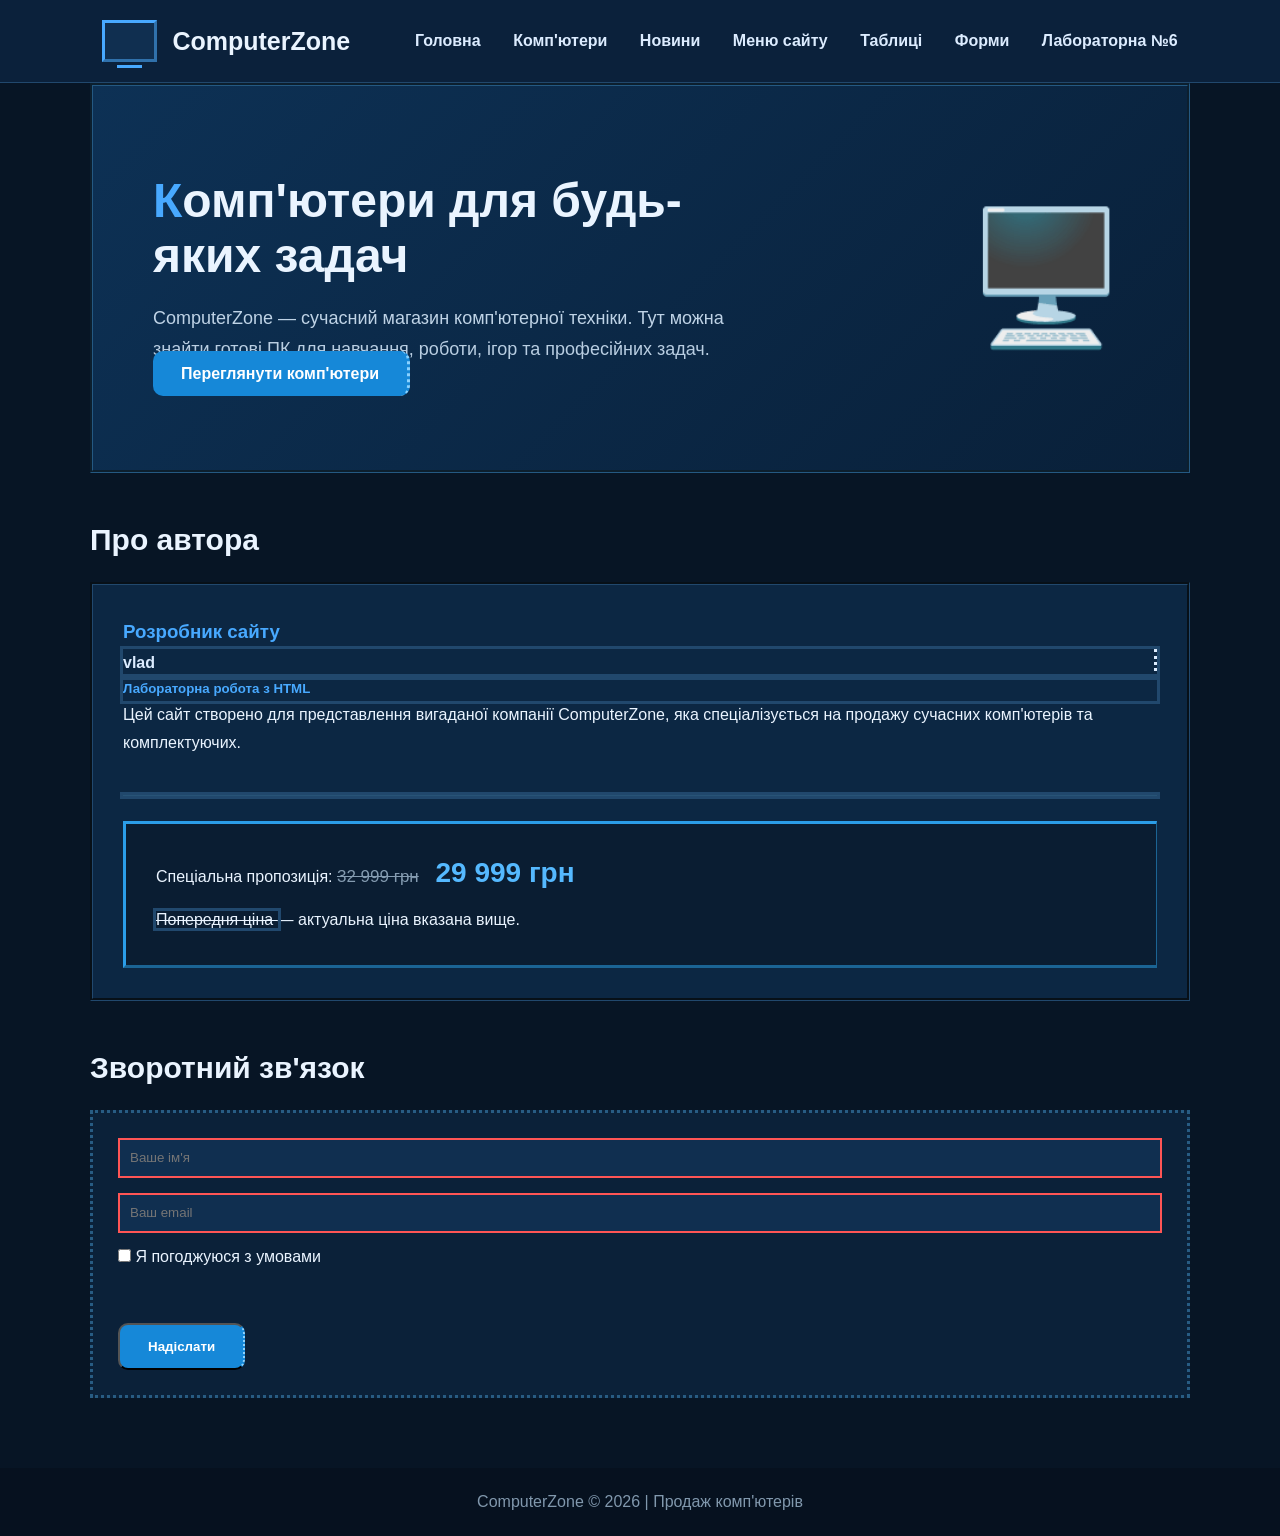
==== index.html @ d8182269 "Lab 6: complete SVG graphics variant 2" ====
<!DOCTYPE html>
<html lang="uk">
<head>
    <meta charset="UTF-8">
    <meta name="author" content="vlad">
    <meta name="viewport" content="width=device-width, initial-scale=1.0">
    <title>ComputerZone — Продаж комп'ютерів</title>

    <link rel="stylesheet" href="style.css">
</head>

<body>

<header>
    <div class="logo">
        <div class="pc-icon"></div>
        ComputerZone
    </div>

    <nav>
        <a href="index.html">Головна</a>
        <a href="company.html">Комп'ютери</a>
        <a href="news.html">Новини</a>
        <a href="menu.html">Меню сайту</a>
        <a href="tables.html">Таблиці</a>
        <a href="forms.html">Форми</a>
        <a href="lab6.html">Лабораторна №6</a>

    </nav>
</header>

<section class="hero">
    <div class="hero-text">
        <h1>Комп'ютери для будь-яких задач</h1>

        <p style="color:#b9cee2;" dir="ltr" align="left">
            ComputerZone — сучасний магазин комп'ютерної техніки.
            Тут можна знайти готові ПК для навчання, роботи,
            ігор та професійних задач.
        </p>

        <a class="button" href="company.html">Переглянути комп'ютери</a>
    </div>

    <div class="hero-pc">🖥️</div>
</section>

<section class="section">
    <h2>Про автора</h2>

    <div class="author">
        <h3 style="color:#48a9ff;" dir="ltr" align="left">
            Розробник сайту
        </h3>

        <h4 align="left" style="color:#dcecff;" title="Інформація про автора">
            vlad
        </h4>

        <h5 title="Навчальна робота" align="left" id="author-info">
            Лабораторна робота з HTML
        </h5>

        <p style="line-height:1.7;" dir="ltr" align="left">
            Цей сайт створено для представлення вигаданої компанії
            ComputerZone, яка спеціалізується на продажу сучасних
            комп'ютерів та комплектуючих.
        </p>

        <br>

        <hr title="Розділ інформації" class="separator"
            style="border:0;border-top:1px solid #285477;">

        <div class="offer">
            <p>
                Спеціальна пропозиція:
                <span class="old-price">
                    <strike width="200" size="3" align="center">32 999 грн</strike>
                </span>
                <span class="new-price">29 999 грн</span>
            </p>

            <p style="margin-top:10px;">
                <s id="oldOffer" title="Попередня пропозиція" lang="uk">
                    Попередня ціна
                </s>
                — актуальна ціна вказана вище.
            </p>
        </div>
    </div>
</section>

<section class="section">
    <h2>Зворотний зв'язок</h2>

    <div class="contact-form">
        <form>
            <input 
                type="text" 
                name="username" 
                placeholder="Ваше ім'я"
                required
            >

            <input 
                type="email" 
                name="email" 
                placeholder="Ваш email"
                required
            >

            <label>
                <input 
                    type="checkbox" 
                    name="agreement"
                    required
                >
                Я погоджуюся з умовами
            </label>

            <br><br>

            <button type="submit" class="button">
                Надіслати
            </button>
        </form>
    </div>
</section>

<footer>
    ComputerZone © 2026 | Продаж комп'ютерів
</footer>

</body>
</html>
---- style.css ----
/* ================================
   ЛАБОРАТОРНА РОБОТА №2
   Таблиця каскадних стилів
   ComputerZone
   ================================ */

/* Універсальний селектор */
* {
    box-sizing: border-box;
    margin: 0;
    padding: 0;
}

/* Селектор ідентифікатора */
#author-info {
    color: #48a9ff !important;
    margin-left: auto;
    margin-right: auto;
}

/* Основні стилі сторінки */
body {
    font-family: Arial, sans-serif;
    background-color: #071525;
    color: #eaf4ff;
    direction: ltr;
    unicode-bidi: normal;
}

/* ================================
   HEADER
   ================================ */

header {
    background-color: #0b213b;
    padding: 20px 8%;
    display: flex;
    justify-content: space-between;
    align-items: center;

    border-bottom-width: thin;
    border-bottom-color: #21486d;
    border-bottom-style: solid;

    position: relative;
    z-index: auto;
}

.logo {
    display: flex;
    align-items: center;
    gap: 15px;
    font-size: 25px;
    font-weight: bold;
}

.pc-icon {
    width: 55px;
    height: 42px;

    border-left-width: medium;
    border-right-width: medium;
    border-color: #48a9ff;
    border-style: outset;

    position: relative;
    background-color: #102f50;
}

/* Псевдоелемент */
.pc-icon::after {
    content: "";
    position: absolute;
    width: 25px;
    height: 3px;
    background-color: #48a9ff;
    bottom: -9px;
    left: 12px;
}

/* Контекстний селектор */
nav a {
    color: #dcecff;
    text-decoration: none;
    margin-left: 28px;
    font-weight: bold;
}

/* Сусідній селектор */
nav a + a {
    margin-left: 28px;
}

/* Псевдоклас */
nav a:hover {
    color: #48a9ff;
}

/* :active */
nav a:active {
    color: white;
}

/* ================================
   HERO
   ================================ */

.hero {
    margin-left: auto;
    margin-right: auto;
    margin-bottom: 50px;

    max-width: 1100px;
    min-width: 300px;
    min-height: 390px;

    padding: 60px;

    border-color: #245982;
    border-style: groove;

    background-color: #0d3155;
    background-image: linear-gradient(135deg, #0d3155, #092039);
    background-attachment: scroll;
    background-position: bottom;

    display: flex;
    align-items: center;
    justify-content: space-between;
    gap: 40px;

    position: relative;
    z-index: auto;
}

.hero-text {
    max-width: 620px;
}

.hero h1 {
    font-size: 48px;
    margin-bottom: 20px;
}

/* ::first-letter */
.hero h1::first-letter {
    color: #48a9ff;
}

/* ::first-line */
.hero p::first-line {
    color: #bfd3e6;
}

.hero p {
    color: #b9cee2;
    font-size: 18px;
    line-height: 1.7;
    overflow: visible;
}

.hero-pc {
    font-size: 130px;
}

.button {
    display: inline;
    margin-top: 28px;
    padding: 14px 28px;

    background-color: #1688d8;
    color: white;

    border-right-style: dotted;
    border-right-color: #8bd2ff;

    text-decoration: none;
    border-radius: 10px;
    font-weight: bold;
}

/* :hover */
.button:hover {
    background-color: #31a4f2;
}

/* ================================
   SECTION
   ================================ */

.section {
    max-width: 1100px;
    margin-left: auto;
    margin-right: auto;
    margin-bottom: 50px;
}

.section h2 {
    font-size: 30px;
    margin-bottom: 25px;
}

/* Перший дочірній елемент */
.author > h3:first-child {
    color: #48a9ff;
}

/* first-of-type */
.author p:first-of-type {
    line-height: 1.7;
}

/* last-of-type */
.author p:last-of-type {
    padding-bottom: 10px;
}

.author {
    background-color: #0c2743;
    padding: 30px;

    border-color: #21486d;
    border-style: groove;

    line-height: 1.8;
}

.offer {
    margin-top: 25px;
    margin-bottom: auto;

    padding: 25px;
    padding-left: 30px;
    padding-bottom: 20px;

    background-color: #0a1d32;

    border-left-width: medium;
    border-right-width: thin;
    border-color: #2b9de8;
    border-style: outset;
}

.old-price {
    color: #849bb0;
    font-size: 17px;
}

.new-price {
    color: #55b9ff;
    font-size: 28px;
    font-weight: bold;

    margin-left: 12px;
    margin-right: auto;
}

/* Атрибутний селектор [attr] */
[title] {
    outline-style: solid;
    outline-color: #21486d;
}

/* Атрибутний селектор [attr=value] */
[lang="uk"] {
    direction: ltr;
}

/* Атрибутний селектор [attr~=value] */
[title~="Інформація"] {
    border-right-style: dotted;
}

/* ================================
   ФОРМА
   ================================ */

.contact-form {
    margin-left: auto;
    margin-right: auto;
    margin-bottom: 30px;

    padding: 25px;

    background-color: #0b2139;

    border-color: #285c83;
    border-style: dotted;
}

.contact-form input {
    width: 100%;
    height: 40px;
    padding: 10px;
    margin-bottom: 15px;

    background-color: #102f50;
    color: white;

    border-color: #285c83;
    border-style: solid;
}

/* :focus */
.contact-form input:focus {
    outline-style: solid;
    outline-color: #48a9ff;
}

/* :invalid */
.contact-form input:invalid {
    border-color: #ff5555;
}

/* [type] */
input[type] {
    line-height: normal;
}

/* [type=value] */
input[type="checkbox"] {
    width: auto;
    height: auto;
}

/* :checked */
input[type="checkbox"]:checked {
    outline-style: solid;
    outline-color: #48a9ff;
}

/* ================================
   COMPANY PAGE
   ================================ */

.container {
    max-width: 1150px;
    margin-left: auto;
    margin-right: auto;
    margin-bottom: 50px;
}

.intro {
    padding: 50px;

    border-color: #285c83;
    border-style: groove;

    background-color: #103b62;
    background-image: linear-gradient(135deg, #103b62, #0a2038);
    background-position: right;

    margin-bottom: 35px;

    display: flex;
    justify-content: space-between;
    align-items: center;
    gap: 40px;

    position: relative;
}

.intro h1 {
    font-size: 42px;
    margin-bottom: 18px;
}

.intro p {
    color: #bfd3e6;
    line-height: 1.7;
    font-size: 17px;
}

.intro-icon {
    font-size: 110px;
}

.info {
    background-color: #0b2139;
    padding: 25px;
    margin-bottom: 30px;

    border-color: #21486d;
    border-style: dotted;

    line-height: 1.8;
}

.info p:first-of-type::first-letter {
    font-size: 28px;
    color: #48a9ff;
}

.technical {
    direction: ltr;
    unicode-bidi: bidi-override;
    overflow: scroll;
    max-height: 150px;
}

table {
    width: 100%;
    background-color: #0b2139;
    display: table;
    overflow: visible;
}

th {
    background-color: #145486;
    padding: 18px 12px;
    text-align: left;

    vertical-align: top;
}

td {
    padding: 16px 12px;
    border-bottom-width: thin;
    border-bottom-color: #203e59;
    border-bottom-style: dotted;

    color: #cbdbea;
    vertical-align: baseline;
}

/* Селектор сусідів */
th + th {
    border-left-width: thin;
    border-left-color: #285c83;
    border-left-style: dotted;
}

/* :hover */
tr:hover {
    background-color: #102f4e;
}

.badge {
    background-color: #17699e;
    padding: 5px 10px;
    border-radius: 20px;
    font-size: 13px;
}

/* ================================
   NEWS
   ================================ */

.news-hero {
    min-height: 330px;
    padding: 50px;

    border-color: #285c83;
    border-style: groove;

    background-color: #0e3b62;
    background-position: bottom;

    margin-bottom: 40px;

    display: flex;
    justify-content: space-between;
    align-items: center;
    gap: 40px;
}

.news-hero h1 {
    font-size: 42px;
    margin-bottom: 20px;
}

.news-hero p {
    color: #bfd3e6;
    line-height: 1.7;
    font-size: 17px;
}

.news-icon {
    font-size: 100px;
}

.date {
    display: inline;
    margin-bottom: 15px;
    color: #54baff;
    font-size: 14px;
    font-weight: bold;
}

.news-grid {
    display: table;
    width: 100%;
}

article {
    background-color: #0b2139;

    border-color: #21486d;
    border-style: groove;

    border-right-width: thin;

    padding: 28px;
    margin-bottom: 25px;

    position: static;
}

article h2 {
    margin-bottom: 15px;
    font-size: 23px;
}

article p {
    color: #b8cadb;
    line-height: 1.7;
}

/* first-of-type */
article p:first-of-type::first-line {
    color: #54baff;
}

/* last-of-type */
article p:last-of-type {
    margin-bottom: 10px;
}

aside {
    margin-top: 35px;
    margin-bottom: 30px;

    background-color: #0a1c30;

    padding: 28px;
    padding-left: 35px;

    border-left-width: medium;
    border-left-color: #2699e4;
    border-left-style: outset;

    color: #b8cadb;

    clear: left;
}

.tag {
    display: inline;
    background-color: #155b8b;
    padding: 5px 10px;
    border-radius: 15px;
    font-size: 12px;
    margin-bottom: 15px;
}

/* ================================
   FOOTER
   ================================ */

footer {
    margin-top: 70px;
    margin-left: auto;
    margin-right: auto;
    margin-bottom: 0;

    padding: 25px;

    text-align: center;

    background-color: #06111f;
    color: #8198ad;

    visibility: visible;
}

/* ================================
   ДОДАТКОВІ ВЛАСТИВОСТІ
   ================================ */

/* float */
.hero-pc,
.intro-icon,
.news-icon {
    float: none;
}

/* clear */
footer {
    clear: none;
}

/* visibility */
.separator {
    visibility: visible;
}

/* overflow */
.info {
    overflow: visible;
}

/* clip */
.pc-icon {
    clip: rect(0, 55px, 42px, 0);
}

/* =========================================
   ДОДАТКОВІ ВЛАСТИВОСТІ ЗА ВАРІАНТОМ
   ========================================= */

/* display */
.display-inline {
    display: inline;
}

.display-run-in {
    display: run-in;
}

.display-table-row {
    display: table-row;
}

.display-table-cell {
    display: table-cell;
}

.display-table {
    display: table;
}

.display-table-column {
    display: table-column;
}

/* position */
.position-static {
    position: static;
}

.position-relative {
    position: relative;
}

/* z-index */
.position-relative {
    z-index: auto;
}

/* float */
.float-left {
    float: left;
}

.float-none {
    float: none;
}

/* clear */
.clear-none {
    clear: none;
}

.clear-left {
    clear: left;
}

/* unicode-bidi */
.bidi-normal {
    unicode-bidi: normal;
}

.bidi-override {
    unicode-bidi: bidi-override;
}

/* line-height */
.line-normal {
    line-height: normal;
}

.line-custom {
    line-height: 30px;
}

/* vertical-align */
.align-baseline {
    vertical-align: baseline;
}

.align-top {
    vertical-align: top;
}

.align-text-bottom {
    vertical-align: text-bottom;
}

.align-text-top {
    vertical-align: text-top;
}

/* overflow */
.overflow-visible {
    overflow: visible;
}

.overflow-scroll {
    overflow: scroll;
}

/* visibility */
.visible {
    visibility: visible;
}

.hidden {
    visibility: hidden;
}

/* background-position */
.bg-bottom {
    background-position: bottom;
}

.bg-right {
    background-position: right;
}

/* background attachment */
.bg-scroll {
    background-attachment: scroll;
}



/* ==========================================
   LABORATORY WORK 3 — VARIANT 2
   Lists, menu and hyperlinks
   ========================================== */

.lists-page,
.menu-page {
    padding-top: 35px;
}

.lists-hero,
.menu-hero {
    padding: 35px;
    margin-bottom: 25px;
    background: linear-gradient(135deg, #103b62, #0a2038);
    border: 1px solid #285c83;
    border-radius: 14px;
}

.lists-hero h1,
.menu-hero h1 {
    color: #48a9ff;
    font-size: 34px;
    margin-bottom: 15px;
}

.lists-hero p,
.menu-hero p {
    color: #bfd3e6;
    line-height: 1.8;
}

.list-card,
.menu-card {
    padding: 28px;
    margin-bottom: 25px;
    background-color: #0b2139;
    border: 1px solid #21486d;
    border-radius: 12px;
}

.list-card h2,
.menu-card h2 {
    color: #48a9ff;
    margin-bottom: 18px;
}

.list-card h2::before {
    content: "› ";
    color: #48a9ff;
}

/* Нумерований список */

.number-list {
    list-style-type: decimal;
    list-style-image: none;
    list-style-position: outside;
    list-style: decimal outside;
    padding-left: 30px;
    line-height: 2;
    counter-reset: product-counter;
}

.number-list li {
    padding-left: 5px;
}

.number-list li::before {
    counter-increment: product-counter;
    content: "";
}

/* Маркований список */

.custom-list,
.equipment-items {
    list-style-type: circle;
    list-style-image: none;
    list-style-position: inside;
    list-style: circle inside;
    padding-left: 10px;
    line-height: 2.1;
}

.custom-list li::marker,
.equipment-items li::marker {
    color: #48a9ff;
}

/* Список визначень */

.definition-list dt {
    color: #54baff;
    font-weight: bold;
    margin-top: 16px;
    margin-bottom: 5px;
}

.definition-list dd {
    color: #bfd3e6;
    margin-left: 25px;
    line-height: 1.8;
}

/* Старий тег dir: зберігаємо його в HTML,
   а відображення списку налаштовуємо через CSS. */

.equipment-list {
    display: block;
    padding-left: 10px;
    color: #bfd3e6;
}

.equipment-list ul {
    margin-top: 8px;
}

/* Рядок marquee: рух забезпечується CSS-анімацією */

.marquee-box {
    overflow: hidden;
    background: #103b62;
    border-radius: 6px;
    padding: 12px;
}

.moving-text {
    display: block;
    color: #ffffff;
    font-weight: bold;
}

/* Додатковий напис біля застарілого command */

.command-example {
    display: flex;
    flex-wrap: wrap;
    align-items: center;
    gap: 12px;
    padding: 12px;
    margin: 12px 0;
    background: #102f50;
    border-radius: 6px;
    color: #bfd3e6;
}

.command-example command {
    display: inline-block;
    padding: 8px 14px;
    border: 1px solid #48a9ff;
    border-radius: 5px;
    font-weight: bold;
}

/* Навігаційні меню */

.menu-links {
    list-style-type: square;
    list-style-position: inside;
    padding-left: 5px;
}

.menu-links li {
    padding: 12px 15px;
    margin-bottom: 10px;
    background-color: #102f50;
    border-left: 3px solid #48a9ff;
    border-radius: 6px;
}

.menu-links li::marker {
    color: #48a9ff;
}

/* Посилання */

.site-nav a,
.menu-links a,
.menu-card a,
.back-link a,
.list-card a {
    color: #54baff;
    text-decoration: none;
    font-weight: bold;
}

.site-nav a:hover,
.menu-links a:hover,
.menu-card a:hover,
.back-link a:hover,
.list-card a:hover {
    color: white;
    text-decoration: underline;
}

.list-card a:focus,
.menu-card a:focus {
    outline: 2px solid #48a9ff;
    outline-offset: 3px;
}

.back-link {
    margin: 25px 0;
    padding: 15px;
    text-align: center;
}

html {
    scroll-behavior: smooth;
}

/* Адаптивність */

@media (max-width: 700px) {
    .lists-page,
    .menu-page {
        padding: 15px;
    }

    .lists-hero,
    .menu-hero,
    .list-card,
    .menu-card {
        padding: 20px;
    }

    .lists-hero h1,
    .menu-hero h1 {
        font-size: 28px;
    }

    header {
        flex-wrap: wrap;
        gap: 20px;
    }

    nav a {
        display: inline-block;
        margin: 5px;
    }
}



/* =========================================
   ЛАБОРАТОРНА РОБОТА №4
   СТОРІНКА ТАБЛИЦЬ — ВАРІАНТ №2
   ========================================= */

/* Основна таблиця */

#variant2-table {
    display: table;
    width: 100%;
    margin: 25px auto;
    table-layout: fixed;
    border-collapse: collapse;
    border-spacing: 4px;
    empty-cells: show;
    caption-side: top;

    border-width: 2px;
    border-style: solid;
    border-color: #48a9ff;

    color: #ffffff;
    background-color: #10243a;
}

/* Заголовок таблиці */

#variant2-table caption {
    display: table-caption;
    caption-side: top;
    padding: 14px;
    color: #48a9ff;
    font-size: 20px;
    font-weight: bold;
}

/* Група стовпців */

#variant2-table colgroup {
    display: table-column-group;
}

#variant2-table col {
    display: table-column;
}

#variant2-table .narrow-column {
    width: 5%;
}

#variant2-table .wide-column {
    width: 17%;
}

#variant2-table .normal-column {
    width: 12%;
}

/* Заголовкова частина */

#variant2-table thead {
    display: table-header-group;
}

#variant2-table thead th {
    background-color: #183a58;
    color: #ffffff;
    font-weight: bold;
}

/* Основні групи рядків */

#variant2-table tbody {
    display: table-row-group;
}

#variant2-table tr {
    display: table-row;
}

/* Комірки */

#variant2-table th,
#variant2-table td {
    display: table-cell;
    padding: 10px;

    border-width: 1px;
    border-style: solid;
    border-color: #48a9ff;

    text-align: center;
    vertical-align: middle;
}

/* Тіло таблиці */

#variant2-table tbody tr:nth-child(even) {
    background-color: #16314c;
}

#variant2-table tbody tr:hover {
    background-color: #245078;
}

/* Номерні комірки */

#variant2-table .number-cell {
    background-color: #183a58;
    font-weight: bold;
}

/* Нижня частина таблиці */

#variant2-table tfoot {
    display: table-footer-group;
}

#variant2-table .table-footer {
    background-color: #183a58;
    color: #48a9ff;
    font-weight: bold;
}

/* Властивість для озвучення заголовків таблиці */
#variant2-table th {
    speak-header: once;
}

/* =========================================
   ДОДАТКОВА ТАБЛИЦЯ КОМПЛЕКТУЮЧИХ
   ========================================= */

.components-table {
    display: inline-table;
    width: 100%;
    margin: 25px auto;
    table-layout: auto;
    border-collapse: separate;
    border-spacing: 4px;
    empty-cells: show;
    caption-side: top;

    border: 2px solid #48a9ff;
    color: #ffffff;
    background-color: #10243a;
}

.components-table caption {
    display: table-caption;
    padding: 12px;
    color: #48a9ff;
    font-size: 18px;
    font-weight: bold;
}

.components-table thead {
    display: table-header-group;
}

.components-table tbody {
    display: table-row-group;
}

.components-table tr {
    display: table-row;
}

.components-table th,
.components-table td {
    display: table-cell;
    padding: 10px;
    border: 1px solid #48a9ff;
    text-align: center;
}

.components-table th {
    background-color: #183a58;
}

.components-table tr:hover {
    background-color: #245078;
}

/* Додаткові приклади типів відображення таблиць */

.table-row-example {
    display: table-row;
}

.table-cell-example {
    display: table-cell;
}

.table-column-group-example {
    display: table-column-group;
}

.table-column-example {
    display: table-column;
}

.table-row-group-example {
    display: table-row-group;
}

.table-header-group-example {
    display: table-header-group;
}

.table-footer-group-example {
    display: table-footer-group;
}

.table-caption-example {
    display: table-caption;
}



/* ==========================================
   LABORATORY WORK 5 — FORMS
   ComputerZone
   ========================================== */

.forms-page {
    font-family: sans-serif;
}

.forms-container {
    max-width: 1100px;
    margin: 35px auto;
    padding: 0 20px;
}

.forms-hero {
    padding: 35px;
    margin-bottom: 25px;
    background: linear-gradient(135deg, #103b62, #0a2038);
    border: 1px solid #285c83;
    border-radius: 14px;
}

.forms-hero h1 {
    color: #48a9ff;
    font-family: 'Lucida Grande', sans-serif;
    font-size: 34px;
    font-weight: 800;
    margin-bottom: 15px;
}

.forms-hero p {
    color: #bfd3e6;
    line-height: 1.7;
}

.computer-form {
    padding: 25px;
    background-color: #0b2139;
    border: 1px solid #285c83;
    border-radius: 12px;
}

.form-fieldset {
    padding: 22px;
    margin-bottom: 25px;
    border: 1px solid #285c83;
    border-radius: 8px;
}

.form-fieldset legend {
    padding: 8px 12px;
    font-family: Times, serif;
    font-weight: 600;
    font-variant: small-caps;
}

.computer-form label {
    display: block;
    margin: 14px 0 7px;
    color: #dcecff;
    font-family: 'Arial Narrow', sans-serif;
    font-stretch: condensed;
}

.computer-form input:not([type="checkbox"]):not([type="image"]),
.computer-form select,
.computer-form textarea {
    display: block;
    width: 100%;
    max-width: 100%;
    min-height: 40px;
    padding: 10px;
    margin-bottom: 12px;
    color: #ffffff;
    background-color: #102f50;
    border: 1px solid #285c83;
    border-radius: 5px;
    font-family: 'Franklin Gothic Medium', sans-serif;
    font-size: 15px;
}

.computer-form input[type="checkbox"] {
    width: auto;
    accent-color: #48a9ff;
}

.computer-form input[type="color"] {
    width: 80px;
    height: 45px;
    padding: 3px;
}

.computer-form input[type="range"] {
    accent-color: #48a9ff;
}

.computer-form input[type="file"] {
    padding: 8px;
}

.computer-form textarea {
    min-height: 100px;
    resize: vertical;
}

.computer-form input:focus,
.computer-form select:focus,
.computer-form textarea:focus {
    outline: 2px solid #48a9ff;
    outline-offset: 2px;
}

.computer-form input:invalid:not(:placeholder-shown) {
    border-color: #ff5555;
}

.checkbox-line {
    display: flex;
    align-items: center;
    gap: 10px;
    margin: 12px 0;
}

.checkbox-line label {
    display: inline;
    margin: 0;
}

.form-output {
    display: inline-block;
    padding: 8px 12px;
    margin-bottom: 15px;
    color: #ffffff;
    background: #17699e;
    border-radius: 5px;
    font-weight: bold;
}

.order-meter {
    width: 100%;
    height: 25px;
}

.form-details {
    padding: 15px;
    color: #bfd3e6;
    background: #102f50;
    border-radius: 6px;
}

.form-details summary {
    color: #54baff;
    cursor: pointer;
    font-weight: bold;
}

.form-search-section,
.image-map-section,
.legacy-elements {
    padding: 25px;
    margin: 25px 0;
    background: #0b2139;
    border: 1px solid #285c83;
    border-radius: 10px;
}

.form-search-section h2,
.image-map-section h2,
.legacy-elements h2 {
    margin-bottom: 15px;
    color: #48a9ff;
    font-size: 24px;
}

.form-search-section p {
    margin: 10px 0 18px;
    color: #bfd3e6;
}

.image-map-section svg {
    display: block;
    width: 100%;
    max-width: 500px;
    height: auto;
    margin: 20px auto;
}

.form-buttons {
    display: flex;
    flex-wrap: wrap;
    align-items: center;
    gap: 15px;
    margin-top: 25px;
}

.form-buttons button {
    padding: 12px 22px;
    color: white;
    background: #1769a6;
    border: 1px solid #48a9ff;
    border-radius: 6px;
    font-weight: bold;
    cursor: pointer;
}

.form-buttons button:hover {
    background: #248bc9;
}

.form-buttons input[type="image"] {
    object-fit: contain;
}

.form-message {
    min-height: 25px;
    margin-top: 20px;
    font-weight: bold;
}

.form-message.success {
    color: #55d69e;
}

.form-message.error {
    color: #ff7777;
}

.speech-examples {
    font-family: sans-serif;
    font-size: 16px;
    color: #bfd3e6;
}

/* ==========================================
   ШРИФТИ ТА ТЕКСТОВІ ВЛАСТИВОСТІ
   ========================================== */

.forms-hero p {
    font-family: 'Lucida Grande', sans-serif;
    font-size-adjust: 0.5;
    font-style: normal;
    font-stretch: extra-expanded;
    font-weight: 600;
    font-variant: small-caps;
}

.form-fieldset p {
    font-family: Times, serif;
    font-size: 16px;
}

.form-search-section h2 {
    font-family: 'Franklin Gothic Medium', sans-serif;
    font-weight: 800;
    text-indent: 2%;
    text-shadow: #000000 2px 2px 3px;
    text-decoration: underline;
    letter-spacing: 1px;
}

.speech-examples {
    white-space: pre;
    font: status-bar;
}

/* ==========================================
   ВЛАСТИВОСТІ ДЛЯ ДРУКУ ТА СТОРІНОК
   ========================================== */

@page {
    size: auto;
    marks: none;
}

@media print {
    .form-fieldset,
    .forms-hero,
    .form-search-section {
        page-break-inside: avoid;
    }

    body {
        page: auto;
        widows: 3;
        orphans: 3;
    }

    .form-buttons {
        display: none;
    }
}

/* ==========================================
   ЗВУКОВІ ТА МОВЛЕННЄВІ CSS-ВЛАСТИВОСТІ
   Навчальні приклади за завданням
   ========================================== */

.speech-examples {
    volume: 50%;
    volume: x-soft;
    cue: url("notification.wav");
    play-during: url("background.wav") mix repeat;
    cue-after: url("notification.wav");
    pause-before: 1s;
    azimuth: center;
    azimuth: leftwards;
    elevation: below;
    speech-rate: x-fast;
    speech-rate: faster;
    voice-family: sans-serif;
    stress: 50;
    pitch: x-low;
    speak-numeral: continuous;
    speak: normal;
}

/* ==========================================
   АДАПТИВНІСТЬ
   ========================================== */

@media (max-width: 700px) {
    .forms-container {
        padding: 0 12px;
    }

    .forms-hero {
        padding: 22px;
    }

    .forms-hero h1 {
        font-size: 27px;
    }

    .computer-form {
        padding: 14px;
    }

    .form-fieldset {
        padding: 14px;
    }

    .form-buttons {
        flex-direction: column;
        align-items: stretch;
    }

    .form-buttons button {
        width: 100%;
    }

    header {
        flex-wrap: wrap;
        gap: 15px;
    }

    nav a {
        display: inline-block;
        margin: 5px;
    }
}
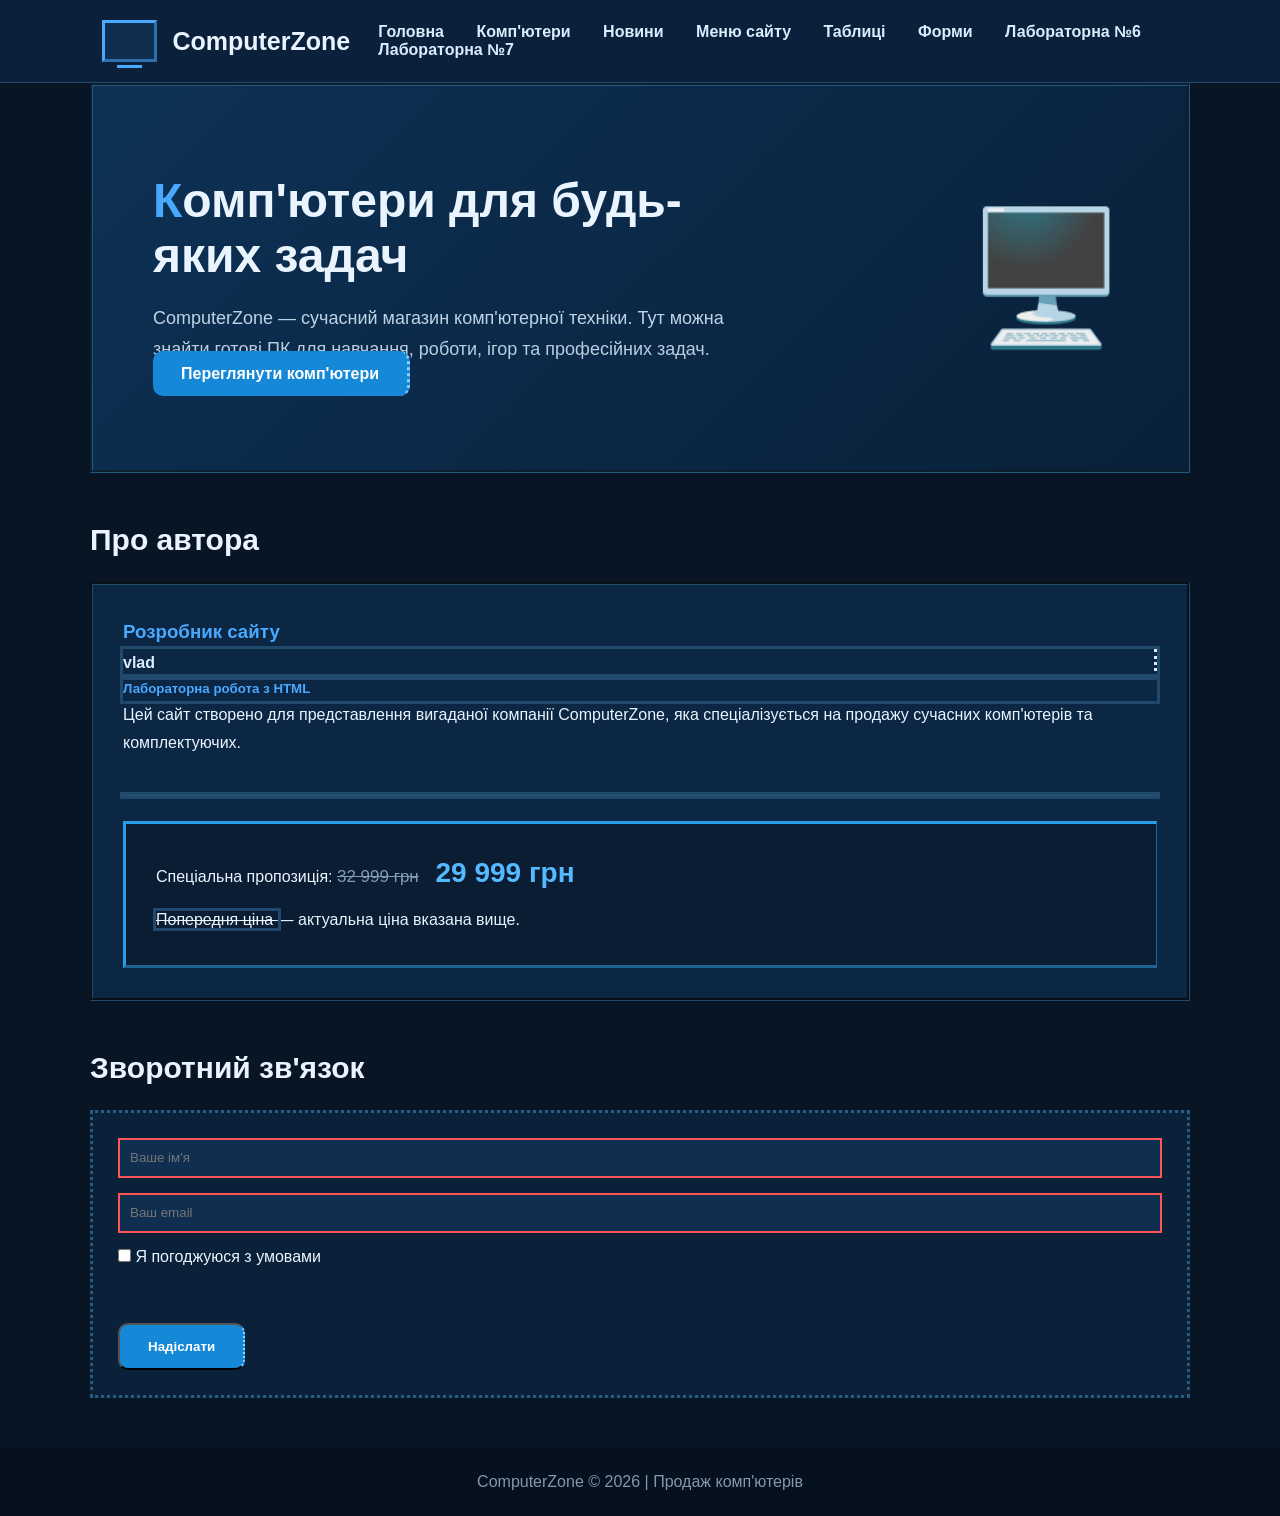
==== commit 67f430b1: "Lab 7 completed" ====
--- a/index.html
+++ b/index.html
@@ -2,14 +2,15 @@
 <html lang="uk">
 <head>
     <meta charset="UTF-8">
+    <meta http-equiv="Content-Script-Type" content="text/javascript">
     <meta name="author" content="vlad">
     <meta name="viewport" content="width=device-width, initial-scale=1.0">
     <title>ComputerZone — Продаж комп'ютерів</title>
-
+    <link rel="stylesheet" href="lab7.css">
     <link rel="stylesheet" href="style.css">
 </head>
 
-<body>
+<body class="lab7-page">
 
 <header>
     <div class="logo">
@@ -25,6 +26,7 @@
         <a href="tables.html">Таблиці</a>
         <a href="forms.html">Форми</a>
         <a href="lab6.html">Лабораторна №6</a>
+        <a href="lab7.html">Лабораторна №7</a>
 
     </nav>
 </header>
@@ -132,5 +134,6 @@
     ComputerZone © 2026 | Продаж комп'ютерів
 </footer>
 
+<script src="lab7.js"></script>
 </body>
 </html>
--- a/lab7.css
+++ b/lab7.css
@@ -0,0 +1,250 @@
+/* ==========================================
+   ЛАБОРАТОРНА РОБОТА №7
+   JAVASCRIPT
+   COMPUTERZONE
+   ========================================== */
+
+.lab7-page {
+    background-color: #071525;
+    color: #eaf4ff;
+    font-family: Arial, sans-serif;
+}
+
+.lab7-container {
+    width: 84%;
+    max-width: 1200px;
+    margin: 35px auto;
+}
+
+.lab7-title {
+    color: #48a9ff;
+    text-align: center;
+    margin-bottom: 15px;
+}
+
+.lab7-description {
+    text-align: center;
+    color: #b9cee2;
+    line-height: 1.7;
+    margin-bottom: 30px;
+}
+
+.lab7-section {
+    background-color: #0b213b;
+    border: 1px solid #285477;
+    border-radius: 12px;
+    padding: 25px;
+    margin-bottom: 30px;
+}
+
+.lab7-section h2 {
+    color: #48a9ff;
+    margin-bottom: 18px;
+}
+
+.lab7-section h3 {
+    color: #48a9ff;
+    margin-top: 20px;
+    margin-bottom: 12px;
+}
+
+.lab7-section p {
+    line-height: 1.7;
+    margin-bottom: 15px;
+}
+
+.lab7-section button {
+    background-color: #1769a6;
+    color: #ffffff;
+    border: none;
+    border-radius: 6px;
+    padding: 11px 20px;
+    margin: 8px 8px 8px 0;
+    font-size: 15px;
+    cursor: pointer;
+    transition: background-color 0.2s, transform 0.2s;
+}
+
+.lab7-section button:hover {
+    background-color: #238bd5;
+    transform: translateY(-2px);
+}
+
+.lab7-section input[type="text"],
+.lab7-section textarea {
+    display: block;
+    width: 100%;
+    box-sizing: border-box;
+    background-color: #071525;
+    color: #eaf4ff;
+    border: 1px solid #285477;
+    border-radius: 7px;
+    padding: 12px;
+    margin-top: 10px;
+    margin-bottom: 18px;
+    font-family: Arial, sans-serif;
+    font-size: 15px;
+}
+
+.lab7-section textarea {
+    resize: vertical;
+    line-height: 1.5;
+}
+
+.lab7-section textarea::placeholder,
+.lab7-section input::placeholder {
+    color: #91a9bf;
+}
+
+.lab7-section label {
+    display: block;
+    color: #dcecff;
+    margin-top: 15px;
+}
+
+.lab7-note {
+    color: #a9bfd4;
+    font-size: 13px;
+    margin-top: 12px;
+}
+
+.lab7-event-demo {
+    background-color: #071525;
+    border: 1px solid #285477;
+    border-radius: 8px;
+    padding: 20px;
+    margin-top: 20px;
+}
+
+.lab7-event-demo h3,
+.lab7-event-text {
+    padding: 15px;
+    border: 1px dashed #48a9ff;
+    border-radius: 6px;
+    cursor: pointer;
+    transition: background-color 0.2s, color 0.2s;
+}
+
+.lab7-event-demo [draggable="true"] {
+    cursor: grab;
+}
+
+.lab7-event-demo [draggable="true"]:active {
+    cursor: grabbing;
+}
+
+.lab7-drop-zone {
+    min-height: 90px;
+    display: flex;
+    justify-content: center;
+    align-items: center;
+    text-align: center;
+    color: #b9cee2;
+    border: 2px dashed #48a9ff;
+    border-radius: 8px;
+    margin-top: 20px;
+    padding: 15px;
+    transition: background-color 0.2s;
+}
+
+.lab7-drop-zone.drag-active {
+    background-color: #17466b;
+}
+
+.lab7-scroll-demo {
+    height: 150px;
+    overflow-y: auto;
+    background-color: #0b213b;
+    border: 1px solid #285477;
+    border-radius: 8px;
+    padding: 15px;
+    margin-top: 20px;
+}
+
+.lab7-scroll-demo p {
+    min-height: 55px;
+    padding: 10px;
+    border-bottom: 1px solid #285477;
+}
+
+.lab7-images {
+    display: grid;
+    grid-template-columns: repeat(3, minmax(0, 1fr));
+    gap: 20px;
+    margin-top: 20px;
+    margin-bottom: 20px;
+}
+
+.lab7-image {
+    display: block;
+    width: 100%;
+    height: 180px;
+    object-fit: cover;
+    border: 3px solid #285477;
+    border-radius: 8px;
+    cursor: pointer;
+    transition: transform 0.25s, border-color 0.25s, box-shadow 0.25s;
+}
+
+.lab7-image:hover {
+    transform: scale(1.04);
+    border-color: #48a9ff;
+    box-shadow: 0 0 15px rgba(72, 169, 255, 0.4);
+}
+
+.lab7-result {
+    background-color: #071525;
+    border: 1px solid #285477;
+    border-radius: 8px;
+    padding: 18px;
+    margin-top: 20px;
+    line-height: 1.8;
+    overflow-wrap: anywhere;
+}
+
+.lab7-result p {
+    margin-bottom: 8px;
+}
+
+.lab7-result strong {
+    color: #48a9ff;
+}
+
+.lab7-section input[type="text"]:focus,
+.lab7-section textarea:focus {
+    outline: 2px solid #48a9ff;
+    border-color: #48a9ff;
+}
+
+.lab7-section .event-active {
+    background-color: #17466b;
+    color: #ffffff;
+}
+
+.lab7-section .image-selected {
+    border-color: #48a9ff;
+    box-shadow: 0 0 15px rgba(72, 169, 255, 0.6);
+}
+
+.lab7-page footer {
+    margin-top: 30px;
+}
+
+@media (max-width: 800px) {
+    .lab7-container {
+        width: 94%;
+    }
+
+    .lab7-section {
+        padding: 16px;
+    }
+
+    .lab7-images {
+        grid-template-columns: 1fr;
+    }
+
+    .lab7-image {
+        height: auto;
+        max-height: 220px;
+    }
+}
